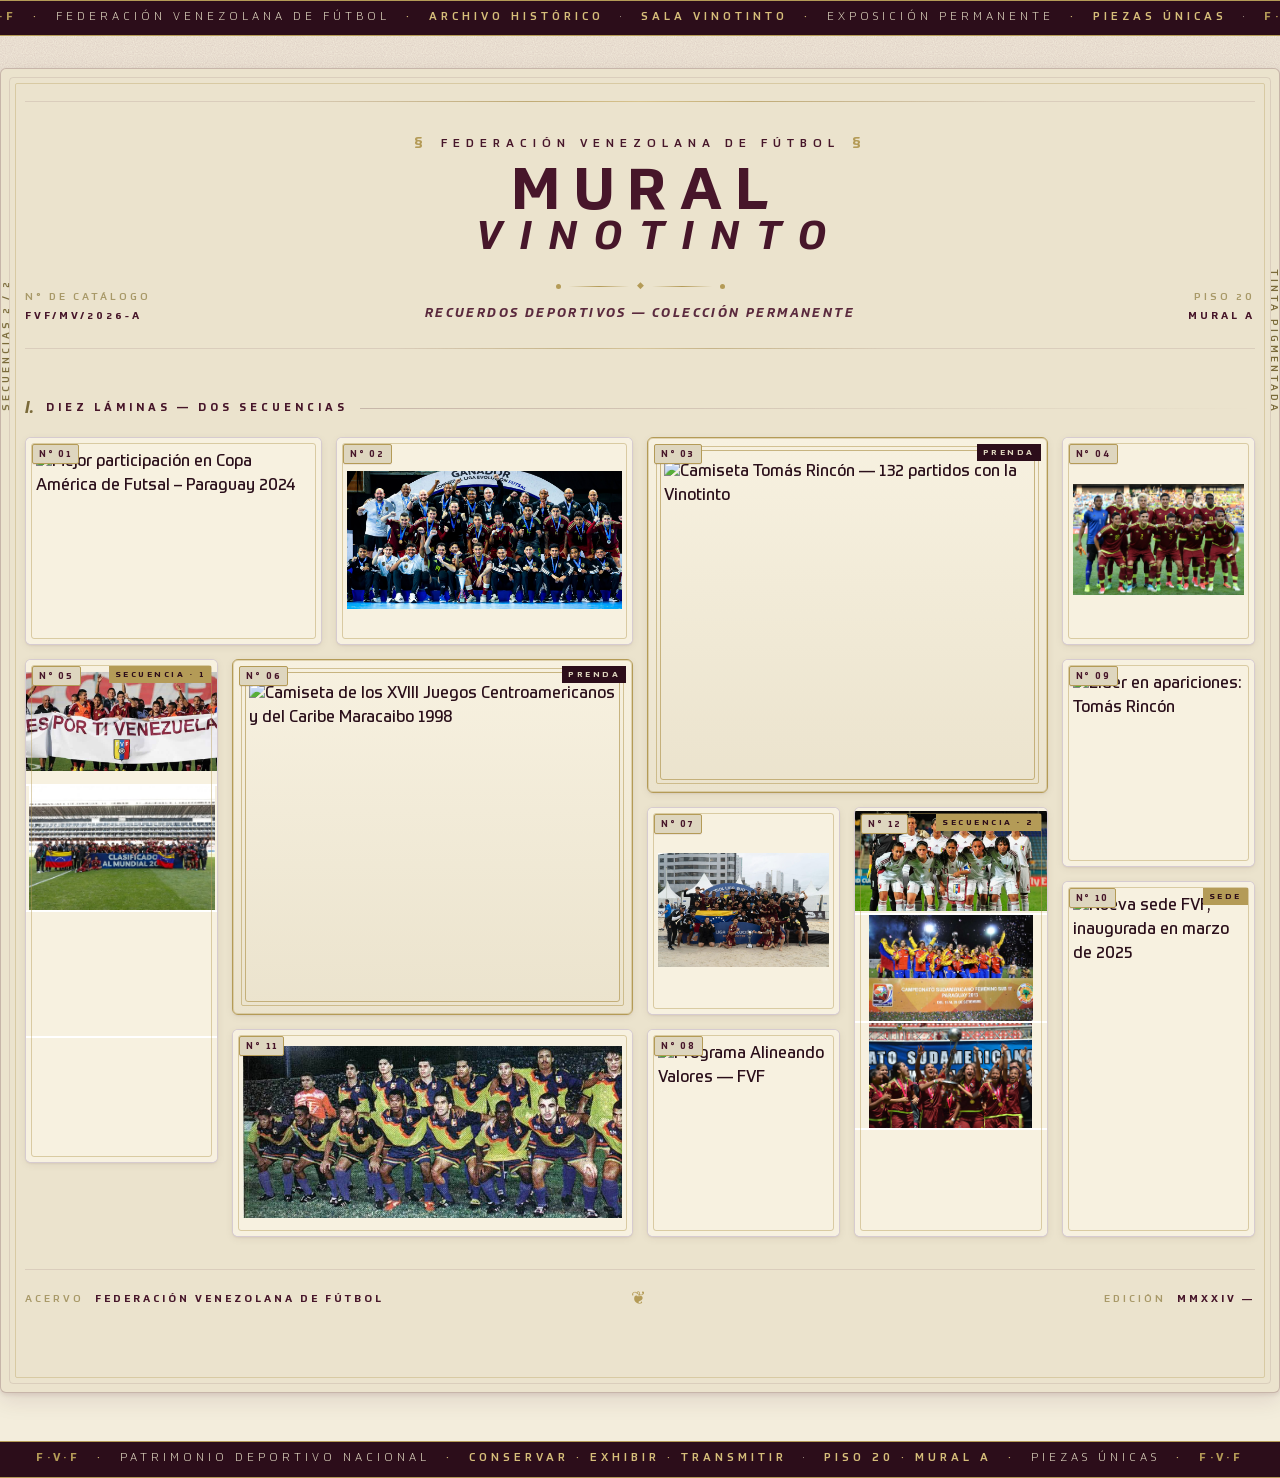
==== index.html @ d6c23a06 "Initial commit: Murales project" ====
<!DOCTYPE html>
<html lang="es">
<head>
    <meta charset="UTF-8">
    <meta name="viewport" content="width=device-width, initial-scale=1.0">
    <title>Mural Vinotinto — Archivo FVF</title>
    <link rel="stylesheet" href="styles.css">
</head>
<body>

<!-- Textura de papel/grano sobre todo el documento -->
<div class="grain" aria-hidden="true"></div>

<!-- Filete superior — sello del archivo -->
<header class="archive-strip" aria-hidden="true">
    <div class="archive-strip__inner">
        <span>F·V·F</span>
        <span>·</span>
        <span>FEDERACIÓN VENEZOLANA DE FÚTBOL</span>
        <span>·</span>
        <span>ARCHIVO HISTÓRICO</span>
        <span>·</span>
        <span>SALA VINOTINTO</span>
        <span>·</span>
        <span>EXPOSICIÓN PERMANENTE</span>
        <span>·</span>
        <span>PIEZAS ÚNICAS</span>
        <span>·</span>
        <span>F·V·F</span>
    </div>
</header>

<div class="page-wrapper">

    <!-- Bloque de título editorial — asimétrico, con anotaciones marginales -->
    <header class="page-header">
        <div class="page-header__meta page-header__meta--left">
            <span class="meta-line">N° DE CATÁLOGO</span>
            <span class="meta-value">FVF/MV/2026-A</span>
        </div>

        <div class="page-header__core">
            <p class="page-eyebrow">
                <span class="eyebrow-mark">§</span>
                <span>Federación Venezolana de Fútbol</span>
                <span class="eyebrow-mark">§</span>
            </p>
            <h1 class="page-title">
                <span class="title-line title-line--1">Mural</span>
                <span class="title-line title-line--2"><em>Vinotinto</em></span>
            </h1>
            <div class="page-header__rule" aria-hidden="true">
                <span class="rule-dot"></span>
                <span class="rule-bar"></span>
                <span class="rule-diamond">◆</span>
                <span class="rule-bar"></span>
                <span class="rule-dot"></span>
            </div>
            <p class="page-subtitle">Recuerdos deportivos &mdash; colección permanente</p>
        </div>

        <div class="page-header__meta page-header__meta--right">
            <span class="meta-line">PISO 20</span>
            <span class="meta-value">MURAL A</span>
        </div>
    </header>

    <!-- Anotaciones marginales verticales -->
    <aside class="margin-note margin-note--left" aria-hidden="true">
        <span>— Inventario —</span>
        <span>Láminas 01 / 10</span>
        <span>Secuencias 2 / 2</span>
    </aside>

    <aside class="margin-note margin-note--right" aria-hidden="true">
        <span>— Soporte —</span>
        <span>Papel baritado</span>
        <span>Tinta pigmentada</span>
    </aside>


    <main class="mural-container" id="mural">

        <!-- Lector: índice de la colección, sobre el mural -->
        <nav class="index-rail" aria-label="Índice de la colección">
            <span class="index-rail__num">i.</span>
            <span class="index-rail__label">Diez láminas &mdash; dos secuencias</span>
            <span class="index-rail__rule"></span>
        </nav>

        <div class="mural-grid">

            <figure class="panel panel-1" data-category="teams" data-plate="01" data-title="Mejor participación en Copa América de Futsal – Paraguay 2024" data-desc="Durante la celebración de la edición 2024 de la Copa América de Futsal de la CONMEBOL, la Selección Nacional de Venezuela alcanzó la mejor clasificación de toda su historia en la disciplina al adjudicarse la medalla de bronce. El equipo venezolano logró asegurar el tercer lugar del certamen continental luego de obtener una victoria frente a Paraguay, país anfitrión del campeonato, imponiéndose en el encuentro decisivo con un resultado de 4-1.">
                <span class="plate-number" aria-hidden="true">N°&nbsp;01</span>
                <img src="images/FOTO1.png" alt="Mejor participación en Copa América de Futsal – Paraguay 2024">
            </figure>

            <figure class="panel panel-2" data-category="teams" data-plate="02" data-title="Subcampeonato de Liga Evolución Fútbol Sala 2025 Zona Norte en Caracas" data-desc="Durante el desarrollo de la CONMEBOL Liga Evolución de Futsal, torneo que se celebró en la ciudad de Caracas en noviembre de 2025, la Selección Nacional de Venezuela se alzó con la medalla de plata tras finalizar en la segunda posición de la clasificación general. Esta competición oficial de la disciplina congregó a las distintas selecciones de futsal pertenecientes a los países que integran la Zona Norte del continente, estableciendo de manera formal este segundo lugar en el podio como el registro estadístico definitivo del equipo venezolano en dicha edición del certamen regional.">
                <span class="plate-number" aria-hidden="true">N°&nbsp;02</span>
                <img src="images/FOTO2.png" alt="Subcampeonato de Liga Evolución Fútbol Sala 2025 Zona Norte en Caracas">
            </figure>

            <figure class="panel panel-3 panel-jersey" data-category="jerseys" data-plate="03" data-title="Camiseta Tomás Rincón" data-desc="Tomás Rincón alcanzó la cifra de 132 partidos oficiales con la Selección Nacional absoluta.">
                <span class="plate-number" aria-hidden="true">N°&nbsp;03</span>
                <span class="plate-tag">PRENDA</span>
                <img src="images/Camiseta4.png" alt="Camiseta Tomás Rincón — 132 partidos con la Vinotinto">
            </figure>

            <figure class="panel panel-4" data-category="teams" data-plate="04" data-title="Final de Copa Mundial sub 20 - Corea del Sur 2017" data-desc="El 11 de junio de 2017 se registró el principal hito estadístico en el historial balompédico del país cuando la Selección Nacional Sub-20 de Venezuela disputó la final de la Copa Mundial de la FIFA de dicha categoría, celebrada en la República de Corea. Bajo la dirección técnica de Rafael Dudamel, el combinado juvenil obtuvo el subcampeonato mundial tras medirse en el partido definitivo ante el seleccionado de Inglaterra en el Estadio de Suwon, encuentro que finalizó con un marcador adverso de 1-0. A lo largo del torneo, el equipo venezolano lideró el Grupo B de la fase inicial al acumular nueve puntos de nueve posibles, producto de sus victorias ante Alemania (2-0), Vanuatu (7-0) y México (1-0), con un balance de diez goles a favor y ninguno en contra. En las etapas de eliminación directa, la delegación superó a Japón en octavos de final por un marcador de 1-0 en prórroga, a Estados Unidos en cuartos de final por 2-1 también en tiempo extra, y a Uruguay en la semifinal tras imponerse 4-3 en la tanda de penaltis luego de un empate 1-1 en el tiempo reglamentario. Este resultado se mantiene como la posición más alta alcanzada por una representación masculina venezolana en certámenes oficiales organizados por el ente rector del fútbol internacional.">
                <span class="plate-number" aria-hidden="true">N°&nbsp;04</span>
                <img src="images/foto3.png" alt="Final Copa Mundial sub 20 - Corea del Sur 2017">
            </figure>

            <figure class="panel panel-5 panel-stack" data-category="events" data-plate="05" data-title="Clasificaciones a Mundiales sub 17- 2013,2023,2025,2026" data-desc="El historial de la Selección Nacional masculina en la categoría documenta un proceso de consolidación internacional que abarca cuatro generaciones mundialistas. El camino inició en Emiratos Árabes Unidos 2013 (1), donde el combinado nacional hizo su debut absoluto en la competencia tras lograr el subcampeonato suramericano; en dicha cita global, el equipo finalizó su participación en la fase de grupos tras enfrentar a los combinados de Túnez, Japón y Rusia. Una década más tarde, en Indonesia 2023 (2), Venezuela firmó su mejor rendimiento estadístico en el certamen al trascender por primera vez a los octavos de final, logrando una victoria ante Nueva Zelanda y un empate frente a Alemania antes de culminar la campaña ante Argentina. Dos años después, en Catar 2025 (3) celebrada bajo el nuevo formato de competencia de la FIFA, la Selección Nacional dirigida por Oswaldo Vizcarrondo firmó una destacada fase de grupos, finalizando como líder invicta del Grupo E con 7 puntos, incluyendo una histórica victoria ante la selección de Inglaterra por 3-0. Este avance estableció el estándar de regularidad que permitió encadenar presencias consecutivas en la élite formativa, sellando en abril del 2026 una nueva clasificación al mundial de la categoría, Catar 2026 (4). Este recorrido integral rinde reconocimiento a la continuidad del proyecto de selecciones y al posicionamiento sistemático del fútbol juvenil venezolano en el escenario de la FIFA.">
                <span class="plate-number" aria-hidden="true">N°&nbsp;05</span>
                <span class="plate-tag plate-tag--alt">SECUENCIA · 1</span>
                <div class="stack-item" style="background-image:url('images/FOTO5_1_.png')"></div>
                <div class="stack-item" style="background-image:url('images/FOTO5_2_.png')"></div>
                <div class="stack-item" style="background-image:url('images/FOTO5_3_.png')"></div>
                <div class="stack-item" style="background-image:url('images/FOTO5_4_.png')"></div>
            </figure>

            <figure class="panel panel-6 panel-jersey" data-category="jerseys" data-plate="06" data-title="Camiseta de los XVIII Juegos Centroamericanos y del Caribe Maracaibo 1998" data-desc="Camiseta de los XVIII Juegos Centroamericanos y del Caribe Maracaibo 1998">
                <span class="plate-number" aria-hidden="true">N°&nbsp;06</span>
                <span class="plate-tag">PRENDA</span>
                <img src="images/Camiseta6.png" alt="Camiseta de los XVIII Juegos Centroamericanos y del Caribe Maracaibo 1998">
            </figure>

            <figure class="panel panel-7" data-category="teams" data-plate="07" data-title="Medalla de plata Fútbol Playa de la Liga Evolución 2025" data-desc="Durante la celebración de la CONMEBOL Liga Evolución de Fútbol Playa 2025, llevada a cabo en la ciudad de Santa Marta, Colombia, la Selección Nacional de Venezuela se adjudicó el subcampeonato del torneo. Este resultado ubicó al combinado venezolano en la segunda posición de la clasificación general de la justa regional, registrando formalmente un nuevo podio para el país en esta disciplina dentro de las competiciones oficiales organizadas por el ente rector del fútbol sudamericano.">
                <span class="plate-number" aria-hidden="true">N°&nbsp;07</span>
                <img src="images/FOTO7.png" alt="Medalla de plata Fútbol Playa de la Liga Evolución 2025">
            </figure>

            <figure class="panel panel-8" data-category="teams" data-plate="08" data-title="Programa “Alineando Valores”" data-desc="Iniciativa estratégica de transformación social impulsada bajo la gestión del presidente de la FVF, Jorge Giménez, que utiliza el deporte como una herramienta fundamental de educación e integración. Su visión y ejecución han sido determinantes para la formación integral de ciudadanos, promoviendo principios de respeto, inclusión, solidaridad y juego limpio en atletas y representantes. Este programa consolida un legado tangible de compromiso social, fortaleciendo el rol de la institución como agente de cambio positivo en la sociedad venezolana.">
                <span class="plate-number" aria-hidden="true">N°&nbsp;08</span>
                <img src="images/FOTO8.png" alt="Programa Alineando Valores — FVF">
            </figure>

            <figure class="panel panel-9" data-category="events" data-plate="09" data-title="Líder en apariciones: Tomás Rincón" data-desc="El 24 de marzo de 2024, el mediocampista Tomás Rincón alcanzó la cifra de 132 partidos oficiales con la Selección Nacional absoluta, estableciendo un nuevo récord de presencias en la historia de la Vinotinto. Al superar el registro previo de 131 encuentros perteneciente a Juan Arango, este hito estadístico representa la trayectoria de mayor constancia en el fútbol nacional. Su permanencia en las convocatorias durante más de una década consolida un registro de vigencia y profesionalismo que sirve como referencia para la estructura deportiva de la Federación.">
                <span class="plate-number" aria-hidden="true">N°&nbsp;09</span>
                <img src="images/FOTO4.png" alt="Líder en apariciones: Tomás Rincón">
            </figure>

            <figure class="panel panel-10" data-category="stadiums" data-plate="10" data-title="Foto de la Nueva Sede" data-desc="La Federación Venezolana de Fútbol (FVF) inauguró oficialmente su nueva sede administrativa el 11 de marzo de 2025. Esta moderna instalación reemplaza a la antigua sede ubicada en Sabana Grande. Con una extensión de 4.302 m2 distribuidos en cuatro pisos en su primera fase. La sede albergará más de 270 puestos de trabajo en un espacio diseñado bajo un concepto abierto. Entre sus principales innovaciones se incluyen un centro de monitoreo del fútbol, una sala de seguridad de la información y un archivo moderno para la conservación de documentos clave. La inauguración de esta sede representa un paso significativo para la FVF y el fútbol venezolano. No solo es una mejora en infraestructura, sino un compromiso con el crecimiento y la profesionalización del deporte en el país.">
                <span class="plate-number" aria-hidden="true">N°&nbsp;10</span>
                <span class="plate-tag plate-tag--alt">SEDE</span>
                <img src="images/FOTO10.png" alt="Nueva sede FVF, inaugurada en marzo de 2025">
            </figure>

            <figure class="panel panel-11" data-category="teams" data-plate="11" data-title="Campeones de los XVIII Juegos Centroamericanos y del Caribe Maracaibo 1998" data-desc="En el marco de los XVIII Juegos Centroamericanos y del Caribe, celebrados en la ciudad de Maracaibo en 1998, la Selección Nacional de Venezuela obtuvo la medalla de oro en la disciplina de fútbol masculino. Bajo la dirección técnica del entrenador Lino Alonso, el combinado venezolano consolidó este logro tras superar a la selección de México con un marcador de 3-1 en el partido definitivo disputado el 21 de agosto. Esta victoria representó la segunda presea dorada en la historia del país dentro de esta justa deportiva regional, sumándose al primer lugar obtenido en la edición de La Habana 1982.">
                <span class="plate-number" aria-hidden="true">N°&nbsp;11</span>
                <img src="images/FOTO6.png" alt="Campeones de los XVIII Juegos Centroamericanos y del Caribe Maracaibo 1998">
            </figure>

            <figure class="panel panel-extra panel-extra-1" data-category="events" data-plate="12" data-title="Anotación" data-desc="Placa complementaria.">
                <span class="plate-number" aria-hidden="true">N°&nbsp;12</span>
                <img src="images/FOTO4.png" alt="Foto extra">
            </figure>

            <figure class="panel panel-extra panel-stack panel-extra-stack" data-category="events" data-plate="12" data-title="Clasificaciones a Mundiales Femeninos Sub-17 2010 · 2013 · 2016 · 2026" data-desc="La Selección Nacional Femenina Sub-17 de Venezuela ha concretado su clasificación a la Copa Mundial de la FIFA de la categoría en cuatro ediciones, estableciendo un registro histórico de participaciones para el país dentro de esta disciplina. El debut oficial en la competición se produjo durante la edición de Trinidad y Tobago 2010. En dicho torneo, la escuadra venezolana integró el Grupo C junto a los seleccionados de España, Japón y Nueva Zelanda, obteniendo una victoria por 2-1 frente al combinado neozelandés y culminando su primera actuación mundialista en la fase de grupos con tres puntos acumulados. Posteriormente, el combinado nacional alcanzó las posiciones más altas de su historial al obtener el cuarto lugar de la clasificación general, de forma consecutiva, en las justas de Costa Rica 2014 y Jordania 2016. En la edición costarricense, el equipo superó la primera ronda como líder invicto de su grupo tras enfrentarse a Italia, Gales y la selección anfitriona, avanzando hasta las semifinales del torneo. Por su parte, en el certamen celebrado en territorio jordano, la delegación superó la fase inicial tras medirse ante Alemania, Canadá y Camerún, avanzando nuevamente en las rondas de eliminación directa hasta disputar el partido por el tercer puesto. Ambas actuaciones representan, hasta la fecha, la ubicación estadística más alta lograda por una selección venezolana en los torneos femeninos organizados por la FIFA. Tras una década de ausencia en la fase final de este certamen continental, la delegación oficializó su cuarta clasificación para la Copa del Mundo de Marruecos 2026 tras su desempeño en el Campeonato Sudamericano de la categoría. Este resultado confirma el retorno formal del equipo venezolano al máximo torneo internacional de su división, sumando una nueva inscripción oficial en los registros estadísticos de la institución.">
                <span class="plate-number" aria-hidden="true">N°&nbsp;12</span>
                <span class="plate-tag plate-tag--alt">SECUENCIA · 2</span>
                <div class="stack-item" style="background-image:url('images/FOTO9_1_.png')"></div>
                <div class="stack-item" style="background-image:url('images/FOTO9_2_.png')"></div>
                <div class="stack-item" style="background-image:url('images/FOTO9_3_.png')"></div>
                <div class="stack-item" style="background-image:url('images/FOTO9_4_.png')"></div>
            </figure>

        </div>

        <!-- Pie editorial: créditos / coda -->
        <footer class="archive-footer">
            <div class="archive-footer__col archive-footer__col--left">
                <span class="footer-key">Acervo</span>
                <span class="footer-val">Federación Venezolana de Fútbol</span>
            </div>
            <div class="archive-footer__col archive-footer__col--center">
                <span class="footer-ornament">❦</span>
            </div>
            <div class="archive-footer__col archive-footer__col--right">
                <span class="footer-key">Edición</span>
                <span class="footer-val">MMXXIV &mdash;</span>
            </div>
        </footer>

    </main>

</div>

<!-- Filete inferior — sello del archivo -->
<footer class="archive-strip archive-strip--bottom" aria-hidden="true">
    <div class="archive-strip__inner">
        <span>F·V·F</span>
        <span>·</span>
        <span>PATRIMONIO DEPORTIVO NACIONAL</span>
        <span>·</span>
        <span>CONSERVAR · EXHIBIR · TRANSMITIR</span>
        <span>·</span>
        <span>PISO 20 · MURAL A</span>
        <span>·</span>
        <span>PIEZAS ÚNICAS</span>
        <span>·</span>
        <span>F·V·F</span>
    </div>
</footer>

<div class="lightbox" id="lightbox" role="dialog" aria-modal="true" aria-hidden="true">
    <button class="lightbox-close" id="lightboxClose" aria-label="Cerrar vista ampliada">&times;</button>
    <figure class="lightbox-content">
        <div class="lightbox-frame">
            <span class="lightbox-plate" id="lightboxPlate"></span>
            <img id="lightboxImg" src="" alt="">
        </div>
        <figcaption>
            <p class="lightbox-eyebrow" id="lightboxEyebrow">Placa del archivo</p>
            <h2 id="lightboxTitle"></h2>
            <p id="lightboxDesc"></p>
        </figcaption>
    </figure>
</div>

<script src="script.js"></script>
</body>
</html>
---- styles.css ----
/* ============================================
   FUENTES — Prometo (local, sin cambios)
   ============================================ */
@font-face {
    font-family: 'Prometo';
    src: url('prometo_font/Prometo-Light.ttf') format('truetype');
    font-weight: 300;
    font-style: normal;
    font-display: swap;
}
@font-face {
    font-family: 'Prometo';
    src: url('prometo_font/Prometo.ttf') format('truetype');
    font-weight: 400;
    font-style: normal;
    font-display: swap;
}
@font-face {
    font-family: 'Prometo';
    src: url('prometo_font/Prometo-Medium.ttf') format('truetype');
    font-weight: 500;
    font-style: normal;
    font-display: swap;
}
@font-face {
    font-family: 'Prometo';
    src: url('prometo_font/Prometo-Bold.ttf') format('truetype');
    font-weight: 700;
    font-style: normal;
    font-display: swap;
}
@font-face {
    font-family: 'Prometo';
    src: url('prometo_font/Prometo-BoldItalic.ttf') format('truetype');
    font-weight: 700;
    font-style: italic;
    font-display: swap;
}
@font-face {
    font-family: 'Prometo';
    src: url('prometo_font/Prometo-Black.ttf') format('truetype');
    font-weight: 900;
    font-style: normal;
    font-display: swap;
}

/* ============================================
   MURAL VINOTINTO — Paleta FVF (sin cambios)
     --vino      #47162a  (vinotinto oficial)
     --oro       #b49b57  (oro / divisa)
     --pergamino #ded6bf  (crema de la sala)
     --blanco    #ffffff  (mármol, marcos)
     --noche     #1C1C1C  (estadio de noche)
   ============================================ */

:root {
    /* --- Primitivos --- */
    --vino:        #47162a;
    --vino-oscuro: #2c0d1a;
    --vino-suave:  #6a1f3a;
    --oro:         #b49b57;
    --oro-claro:   #d6be7a;
    --oro-sombra:  #7a6a3a;
    --pergamino:   #ded6bf;
    --pergamino-2: #c9c0a5;
    --blanco:      #ffffff;
    --noche:       #1C1C1C;
    --noche-2:     #2a2426;

    /* --- Texto (jerarquía de 4, sobre fondo claro) --- */
    --ink-1: #2a0f1a;   /* primario — vino muy oscuro */
    --ink-2: #5b2a3e;   /* secundario — vino medio */
    --ink-3: #7a6a3a;   /* terciario — oro apagado */
    --ink-4: #a89968;   /* muted / placeholders */

    /* --- Bordes (progresión) --- */
    --line-1: rgba(71, 22, 42, 0.10);    /* separación estándar */
    --line-2: rgba(71, 22, 42, 0.22);    /* separación fuerte */
    --line-3: rgba(71, 22, 42, 0.40);    /* énfasis */
    --line-oro: #b49b57;                  /* máximo énfasis / foco */
    --line-vino: rgba(71, 22, 42, 0.6);

    /* --- Elevación (sala diurna, vitrina de museo) --- */
    --bg-0: #f3eddc;          /* muro de fondo — pergamino cálido */
    --bg-1: #ebe3cd;          /* contenedor principal */
    --bg-2: #ffffff;          /* tarjetas / paneles */
    --bg-3: #ded6bf;          /* dropdowns, lightbox */
    --bg-control: #f7f1e0;    /* inputs (inset) */

    /* --- Sombras (capas muy sutiles, sobre claro) --- */
    --shadow-1: 0 1px 2px rgba(71, 22, 42, 0.08), 0 2px 8px rgba(71, 22, 42, 0.06);
    --shadow-2: 0 2px 4px rgba(71, 22, 42, 0.10), 0 8px 22px rgba(71, 22, 42, 0.10);
    --shadow-3: 0 4px 8px rgba(71, 22, 42, 0.12), 0 18px 40px rgba(71, 22, 42, 0.15);

    /* --- Radios --- */
    --r-sm: 4px;
    --r-md: 6px;
    --r-lg: 10px;

    /* --- Espaciado (base 4px) --- */
    --s-1: 4px;
    --s-2: 8px;
    --s-3: 12px;
    --s-4: 16px;
    --s-5: 24px;
    --s-6: 32px;
    --s-7: 48px;
    --s-8: 64px;

    /* --- Tipografía (Prometo se mantiene) --- */
    --font-display: 'Prometo', 'Helvetica Neue', Arial, sans-serif;
    --font-body:    'Prometo', 'Helvetica Neue', Arial, sans-serif;
    --font-mono:    'Prometo', 'Courier New', monospace;
}

/* ============================================
   RESET Y BASE
   ============================================ */
*,
*::before,
*::after {
    box-sizing: border-box;
    margin: 0;
    padding: 0;
}

html { scroll-behavior: smooth; }

body {
    font-family: var(--font-body);
    background: var(--bg-0);
    color: var(--ink-1);
    line-height: 1.5;
    min-height: 100vh;
    -webkit-font-smoothing: antialiased;
    text-rendering: optimizeLegibility;
    overflow-x: hidden;
}

img { display: block; max-width: 100%; height: auto; }

button {
    font: inherit;
    cursor: pointer;
    border: none;
    background: none;
    color: inherit;
}

/* ============================================
   TEXTURA DE PAPEL / GRANO
   Capa fija sobre todo el documento.
   ============================================ */
.grain {
    position: fixed;
    inset: 0;
    pointer-events: none;
    z-index: 1;
    opacity: 0.35;
    mix-blend-mode: multiply;
    background-image: url("data:image/svg+xml;utf8,<svg viewBox='0 0 200 200' xmlns='http://www.w3.org/2000/svg'><filter id='n'><feTurbulence type='fractalNoise' baseFrequency='0.9' numOctaves='2' stitchTiles='stitch'/><feColorMatrix values='0 0 0 0 0.28  0 0 0 0 0.09  0 0 0 0 0.16  0 0 0 0.55 0'/></filter><rect width='100%25' height='100%25' filter='url(%23n)'/></svg>");
    background-size: 200px 200px;
}

/* ============================================
   FILO / SELLO DE ARCHIVO
   Banda tipográfica arriba y abajo.
   ============================================ */
.archive-strip {
    background: var(--vino-oscuro);
    color: var(--oro-claro);
    border-top: 1px solid var(--oro);
    border-bottom: 1px solid var(--oro);
    overflow: hidden;
    position: relative;
    z-index: 5;
}

.archive-strip--bottom {
    background: var(--vino-oscuro);
    margin-top: var(--s-6);
}

.archive-strip__inner {
    display: flex;
    gap: var(--s-4);
    align-items: center;
    justify-content: center;
    white-space: nowrap;
    padding: 9px 0;
    font-size: 0.68rem;
    letter-spacing: 4px;
    text-transform: uppercase;
    font-weight: 500;
    color: var(--oro-claro);
    animation: strip-marquee 38s linear infinite;
}

.archive-strip__inner span:nth-child(odd) { color: var(--oro-claro); }
.archive-strip__inner span:nth-child(3n)   { color: var(--pergamino); font-weight: 300; }
.archive-strip__inner span:first-child,
.archive-strip__inner span:last-child  { color: var(--oro); font-weight: 700; }

@keyframes strip-marquee {
    from { transform: translateX(0); }
    to   { transform: translateX(-50%); }
}

/* ============================================
   MARCO DE LA SALA (contenedor)
   El mural flota sobre un muro de noche con
   doble moldura dorada — placa de vitrina.
   ============================================ */
.page-wrapper {
    max-width: 1280px;
    margin: var(--s-6) auto var(--s-7);
    padding: var(--s-6) var(--s-5) var(--s-7);
    background: var(--bg-1);
    border: 1px solid var(--line-2);
    border-radius: var(--r-md);
    box-shadow: var(--shadow-2);
    position: relative;
    z-index: 2;
}

/* Filete dorado interior — como un passe-partout */
.page-wrapper::before {
    content: "";
    position: absolute;
    inset: 8px;
    border: 1px solid var(--line-1);
    border-radius: 4px;
    pointer-events: none;
}

/* Filete interior adicional — placa de museo */
.page-wrapper::after {
    content: "";
    position: absolute;
    inset: 14px;
    border: 1px solid var(--line-oro);
    border-radius: 2px;
    pointer-events: none;
    opacity: 0.35;
}

/* ============================================
   CARTEL DE LA SALA (encabezado)
   Inscripción de museo: tipo display, tracking
   ancho, filete oro arriba y abajo.
   Bloque asimétrico de tres columnas:
   [meta izq] — [título] — [meta der]
   ============================================ */
.page-header {
    display: grid;
    grid-template-columns: 1fr auto 1fr;
    align-items: end;
    gap: var(--s-5);
    margin-bottom: var(--s-6);
    padding: var(--s-6) 0 var(--s-5);
    position: relative;
    border-top: 1px solid var(--line-1);
    border-bottom: 1px solid var(--line-1);
}

.page-header::before,
.page-header::after {
    content: "";
    position: absolute;
    left: 50%;
    transform: translateX(-50%);
    height: 1px;
    background: linear-gradient(90deg,
        transparent 0%,
        var(--oro) 35%,
        var(--oro-claro) 50%,
        var(--oro) 65%,
        transparent 100%);
}
.page-header::before { top: -1px;   width: 60%;  opacity: 0.7; }
.page-header::after  { bottom: -1px; width: 40%;  opacity: 0.5; }

.page-header__meta {
    display: flex;
    flex-direction: column;
    gap: 4px;
    font-size: 0.62rem;
    letter-spacing: 3px;
    text-transform: uppercase;
    color: var(--ink-3);
    font-weight: 500;
}
.page-header__meta--left  { text-align: left;  align-items: flex-start; }
.page-header__meta--right { text-align: right; align-items: flex-end; }

.page-header__meta .meta-line { color: var(--ink-4); }
.page-header__meta .meta-value { color: var(--vino); font-weight: 700; }

.page-header__core {
    text-align: center;
    display: flex;
    flex-direction: column;
    align-items: center;
    gap: var(--s-2);
}

.page-eyebrow {
    font-family: var(--font-body);
    font-size: 0.7rem;
    font-weight: 500;
    letter-spacing: 6px;
    text-transform: uppercase;
    color: var(--vino);
    display: inline-flex;
    align-items: center;
    gap: var(--s-3);
}

.eyebrow-mark {
    color: var(--oro);
    font-size: 0.85rem;
    font-weight: 700;
    transform: translateY(-1px);
}

.page-title {
    font-family: var(--font-display);
    line-height: 0.95;
    color: var(--vino);
    text-transform: uppercase;
    display: flex;
    flex-direction: column;
    align-items: center;
    gap: 0;
    margin: 4px 0 6px;
}

.title-line--1 {
    font-size: clamp(2.4rem, 5.2vw, 3.6rem);
    font-weight: 700;
    letter-spacing: 14px;
    padding-left: 14px; /* compensa letter-spacing visual */
}

.title-line--2 {
    font-size: clamp(1.6rem, 3.4vw, 2.4rem);
    font-weight: 300;
    letter-spacing: 22px;
    padding-left: 22px;
    color: var(--vino-oscuro);
}

.title-line--2 em {
    font-style: italic;
    font-weight: 300;
    letter-spacing: 18px;
    padding-left: 18px;
    color: var(--vino);
}

.page-header__rule {
    display: flex;
    align-items: center;
    gap: var(--s-2);
    margin: var(--s-2) 0 var(--s-1);
}
.rule-dot { width: 5px; height: 5px; border-radius: 50%; background: var(--oro); }
.rule-bar { width: 60px; height: 1px; background: linear-gradient(90deg, transparent, var(--oro), transparent); }
.rule-diamond { color: var(--oro); font-size: 0.55rem; transform: translateY(-1px); }

.page-subtitle {
    font-size: 0.78rem;
    color: var(--ink-2);
    font-weight: 400;
    letter-spacing: 2.4px;
    text-transform: uppercase;
    font-style: italic;
}

/* ============================================
   ANOTACIONES MARGINALES VERTICALES
   Tipografía rotada, como notas de curador.
   ============================================ */
.margin-note {
    position: absolute;
    top: 200px;
    font-size: 0.6rem;
    letter-spacing: 3px;
    text-transform: uppercase;
    color: var(--ink-3);
    font-weight: 500;
    display: flex;
    flex-direction: column;
    gap: 6px;
    pointer-events: none;
    z-index: 3;
}
.margin-note--left  { left: -42px;  writing-mode: vertical-rl; transform: rotate(180deg); }
.margin-note--right { right: -42px; writing-mode: vertical-rl; }

.margin-note span:first-child {
    color: var(--vino);
    font-weight: 700;
    letter-spacing: 4px;
}

/* ============================================
   RAIL DE ÍNDICE — sobre el mural
   ============================================ */
.index-rail {
    display: flex;
    align-items: center;
    gap: var(--s-3);
    margin: 0 0 var(--s-4);
    font-size: 0.66rem;
    letter-spacing: 4px;
    text-transform: uppercase;
    color: var(--ink-3);
    font-weight: 500;
}
.index-rail__num {
    font-family: var(--font-display);
    font-style: italic;
    font-size: 1rem;
    color: var(--oro-sombra);
    font-weight: 700;
    letter-spacing: 0;
}
.index-rail__label { color: var(--vino); font-weight: 700; }
.index-rail__rule {
    flex: 1;
    height: 1px;
    background: linear-gradient(90deg, var(--line-2) 0%, transparent 100%);
}

/* ============================================
   CONTENEDOR DEL MURAL
   ============================================ */
.mural-container {
    position: relative;
    padding: var(--s-4) 0 var(--s-6);
}

.mural-grid {
    display: grid;
    grid-template-columns: repeat(12, 1fr);
    grid-auto-rows: 60px;
    gap: 14px;
    position: relative;
}

/* ============================================
   PANELES (placas de la vitrina)
   Cada panel es un marco con filete dorado
   interior, fondo de terciopelo vino y sombra
   de cuadro colgado. Ahora con:
   - etiqueta de placa N°xx
   - etiqueta de categoría (PRENDA / SECUENCIA / SEDE)
   - marco doble en jerseys
   ============================================ */
.panel {
    position: relative;
    margin: 0;
    overflow: hidden;
    border-radius: var(--r-md);
    background: var(--bg-2);
    border: 1px solid var(--line-2);
    box-shadow: var(--shadow-1);
    cursor: pointer;
    transition:
        transform 0.45s cubic-bezier(.2,.7,.3,1),
        box-shadow 0.45s ease,
        border-color 0.35s ease,
        z-index 0s 0.25s;
    z-index: 1;
}

.panel::after {
    /* filete dorado interior fino, en todo panel */
    content: "";
    position: absolute;
    inset: 5px;
    border: 1px solid var(--line-oro);
    border-radius: 3px;
    pointer-events: none;
    opacity: 0.45;
    transition: opacity 0.4s ease;
    z-index: 3;
}

.panel img {
    width: 100%;
    height: 100%;
    object-fit: contain;
    display: block;
    transition: transform 0.6s cubic-bezier(.2,.7,.3,1), filter 0.4s ease;
    background: #f7f1e0;
    padding: 12px 10px 14px;
}

.panel:hover,
.panel.is-highlight {
    transform: translateY(-4px);
    border-color: var(--line-oro);
    box-shadow:
        var(--shadow-2),
        0 0 0 1px var(--oro);
    z-index: 20;
    transition:
        transform 0.45s cubic-bezier(.2,.7,.3,1),
        box-shadow 0.45s ease,
        border-color 0.35s ease,
        z-index 0s;
}
.panel:hover::after,
.panel.is-highlight::after { opacity: 1; }

.panel:hover img,
.panel.is-highlight img {
    transform: scale(1.04);
}

.panel.is-dimmed {
    opacity: 0.30;
    filter: grayscale(60%);
}

/* Etiqueta de placa: N° 01 en la esquina superior izq */
.plate-number {
    position: absolute;
    top: 6px;
    left: 6px;
    z-index: 4;
    font-family: var(--font-display);
    font-size: 0.55rem;
    letter-spacing: 1.8px;
    color: var(--vino);
    background: var(--pergamino);
    padding: 3px 6px 2px;
    border: 1px solid var(--line-oro);
    border-radius: 2px;
    text-transform: uppercase;
    font-weight: 700;
    box-shadow: 0 1px 0 rgba(71, 22, 42, 0.08);
    transition: background 0.35s ease, color 0.35s ease;
}

.panel:hover .plate-number,
.panel.is-highlight .plate-number {
    background: var(--vino);
    color: var(--oro-claro);
    border-color: var(--oro);
}

/* Etiqueta de categoría: PRENDA, SECUENCIA, SEDE */
.plate-tag {
    position: absolute;
    top: 6px;
    right: 6px;
    z-index: 4;
    font-family: var(--font-display);
    font-size: 0.5rem;
    letter-spacing: 2.5px;
    color: var(--pergamino);
    background: var(--vino-oscuro);
    padding: 3px 6px 2px;
    text-transform: uppercase;
    font-weight: 700;
    transition: background 0.35s ease, color 0.35s ease;
}
.plate-tag--alt {
    background: var(--oro);
    color: var(--vino-oscuro);
}

.panel:hover .plate-tag,
.panel.is-highlight .plate-tag {
    background: var(--oro);
    color: var(--vino-oscuro);
}
.panel:hover .plate-tag--alt,
.panel.is-highlight .plate-tag--alt {
    background: var(--vino-oscuro);
    color: var(--oro);
}

/* Panel con stack vertical de imágenes (FOTO5) */
.panel-stack {
    padding: 0;
    background: var(--bg-2);
    display: flex;
    flex-direction: column;
    gap: 2px;
}

.panel-stack .plate-number,
.panel-stack .plate-tag { z-index: 5; }

.stack-item {
    flex: 1;
    width: 100%;
    min-height: 0;
    background-position: center;
    background-size: contain;
    background-repeat: no-repeat;
    background-color: #f7f1e0;
}

/* Panel tipo jersey: marco de madera dorada interior */
.panel-jersey {
    background:
        linear-gradient(180deg, #f7f1e0 0%, #ebe3cd 100%);
    border: 1px solid var(--line-oro);
    box-shadow:
        inset 0 0 0 1px rgba(180, 155, 87, 0.35),
        var(--shadow-1);
}
.panel-jersey::before {
    content: "";
    position: absolute;
    inset: 8px;
    border: 1px solid rgba(180, 155, 87, 0.55);
    border-radius: 2px;
    pointer-events: none;
    z-index: 3;
}
.panel-jersey::after {
    inset: 12px;
    border-color: var(--line-oro);
    opacity: 0.7;
}
.panel-jersey img {
    background: transparent;
    padding: 22px 16px 24px;
}

/* ============================================
   POSICIONAMIENTO DE LOS PANELES (MOSAICO)
   Mismas posiciones que el diseño original.
   ============================================ */
.panel-1   { grid-column: 1 / span 3;  grid-row: 1 / span 3; }
.panel-2   { grid-column: 4 / span 3;  grid-row: 1 / span 3; }
.panel-3   { grid-column: 7 / span 4;  grid-row: 1 / span 5; }
.panel-4   { grid-column: 11 / span 2; grid-row: 1 / span 3; }
.panel-5   { grid-column: 1 / span 2;  grid-row: 4 / span 7; }
.panel-6   { grid-column: 3 / span 4;  grid-row: 4 / span 5; }
.panel-7   { grid-column: 7 / span 2;  grid-row: 6 / span 3; }
.panel-8   { grid-column: 7 / span 2;  grid-row: 9 / span 3; }
.panel-9   { grid-column: 11 / span 2; grid-row: 4 / span 3; }
.panel-10  { grid-column: 11 / span 2; grid-row: 7 / span 5; }
.panel-11  { grid-column: 3 / span 4;  grid-row: 9 / span 3; }

.panel-extra-1 { grid-column: 9 / span 2; grid-row: 6 / span 1; display: none; }
.panel-extra-stack {
    /* Placas 13-16: una sola columna-stack que ocupa las
       mismas 5 filas (6 a 11) que ocupaban las 4 placas
       individuales. Mismo diseño que la placa N° 05. */
    grid-column: 9 / span 2;
    grid-row: 6 / span 6;
}

/* ============================================
   PIE EDITORIAL DEL ARCHIVO
   ============================================ */
.archive-footer {
    display: grid;
    grid-template-columns: 1fr auto 1fr;
    align-items: center;
    gap: var(--s-4);
    margin-top: var(--s-6);
    padding: var(--s-4) 0 0;
    border-top: 1px solid var(--line-1);
    font-size: 0.62rem;
    letter-spacing: 3px;
    text-transform: uppercase;
    color: var(--ink-3);
    font-weight: 500;
}
.archive-footer__col--left  { text-align: left;  }
.archive-footer__col--right { text-align: right; }
.archive-footer__col--center { text-align: center; }

.footer-key { color: var(--ink-4); margin-right: 6px; }
.footer-val { color: var(--vino); font-weight: 700; }
.footer-ornament { color: var(--oro); font-size: 1.1rem; }

/* ============================================
   LIGHTBOX — vitrina ampliada (sobre claro)
   ============================================ */
.lightbox {
    position: fixed;
    inset: 0;
    background: rgba(28, 28, 28, 0.85);
    display: flex;
    align-items: center;
    justify-content: center;
    padding: var(--s-5);
    opacity: 0;
    visibility: hidden;
    transition: opacity 0.3s ease, visibility 0.3s ease;
    z-index: 1000;
    backdrop-filter: blur(10px);
    -webkit-backdrop-filter: blur(10px);
}

.lightbox.is-open {
    opacity: 1;
    visibility: visible;
}

.lightbox-content {
    max-width: 96vw;
    max-height: 92vh;
    display: flex;
    flex-direction: row;
    align-items: stretch;
    justify-content: center;
    gap: var(--s-5);
    transform: scale(0.94);
    transition: transform 0.4s cubic-bezier(.2,.7,.3,1);
}

.lightbox.is-open .lightbox-content {
    transform: scale(1);
}

.lightbox-frame {
    position: relative;
    padding: 10px;
    background: var(--pergamino);
    border: 1px solid var(--line-oro);
    box-shadow: var(--shadow-3);
    flex: 0 1 auto;
    display: flex;
    align-items: center;
    justify-content: center;
    max-height: 88vh;
}
.lightbox-frame::before {
    content: "";
    position: absolute;
    inset: 4px;
    border: 1px solid var(--line-oro);
    pointer-events: none;
    opacity: 0.6;
}
.lightbox-plate {
    position: absolute;
    top: -14px;
    left: 50%;
    transform: translateX(-50%);
    background: var(--vino-oscuro);
    color: var(--oro-claro);
    font-family: var(--font-display);
    font-size: 0.65rem;
    letter-spacing: 3px;
    text-transform: uppercase;
    padding: 4px 14px;
    z-index: 2;
    font-weight: 700;
}

.lightbox-content img {
    max-width: 52vw;
    max-height: 84vh;
    object-fit: contain;
    display: block;
    background: #f7f1e0;
}

.lightbox-content figcaption {
    text-align: left;
    width: 420px;
    max-width: 42vw;
    padding: var(--s-3) var(--s-3) var(--s-3) 0;
    color: var(--pergamino);
    flex: 0 0 420px;
    max-height: 86vh;
    overflow-y: auto;
    scrollbar-width: thin;
    scrollbar-color: var(--oro) transparent;
}
.lightbox-content figcaption::-webkit-scrollbar { width: 6px; }
.lightbox-content figcaption::-webkit-scrollbar-track { background: transparent; }
.lightbox-content figcaption::-webkit-scrollbar-thumb {
    background: var(--line-oro);
    border-radius: 3px;
}

.lightbox-eyebrow {
    font-size: 0.62rem;
    letter-spacing: 4px;
    text-transform: uppercase;
    color: var(--oro);
    font-weight: 700;
    margin-bottom: 8px;
}

.lightbox-content figcaption h2 {
    font-family: var(--font-display);
    font-size: 1.35rem;
    font-weight: 700;
    letter-spacing: 2px;
    line-height: 1.2;
    color: var(--oro-claro);
    text-transform: uppercase;
    margin-bottom: 12px;
}

.lightbox-content figcaption p {
    font-size: 0.88rem;
    color: var(--pergamino);
    line-height: 1.65;
    font-weight: 300;
    text-align: justify;
    hyphens: auto;
}

.lightbox-close {
    position: absolute;
    top: 18px;
    right: 28px;
    font-size: 1.6rem;
    color: var(--oro-claro);
    width: 44px;
    height: 44px;
    display: flex;
    align-items: center;
    justify-content: center;
    border-radius: 50%;
    background: rgba(28, 13, 26, 0.6);
    border: 1px solid var(--oro);
    transition: background 0.25s ease, transform 0.4s ease, border-color 0.25s ease;
    line-height: 1;
}

.lightbox-close:hover {
    background: var(--vino);
    border-color: var(--oro-claro);
    transform: rotate(90deg);
    color: var(--oro-claro);
}

/* ============================================
   ANIMACIONES — entrada cinematográfica
   ============================================ */
@keyframes fadeUp {
    from { opacity: 0; transform: translateY(18px); }
    to   { opacity: 1; transform: translateY(0); }
}

@keyframes header-rise {
    from { opacity: 0; transform: translateY(8px); letter-spacing: 4px; }
    to   { opacity: 1; transform: translateY(0);  letter-spacing: 14px; }
}

.page-header { animation: fadeUp 0.7s ease both; }
.page-header__meta--left  { animation: fadeUp 0.6s ease 0.1s both; }
.page-header__meta--right { animation: fadeUp 0.6s ease 0.1s both; }
.title-line--1 { animation: header-rise 0.9s cubic-bezier(.2,.7,.3,1) 0.15s both; }
.title-line--2 { animation: fadeUp 0.7s ease 0.35s both; }
.page-header__rule { animation: fadeUp 0.6s ease 0.5s both; }
.page-subtitle { animation: fadeUp 0.6s ease 0.6s both; }

.index-rail { animation: fadeUp 0.6s ease 0.7s both; }
.archive-footer { animation: fadeUp 0.6s ease 1.1s both; }

.panel {
    animation: fadeUp 0.7s ease both;
}
.panel-1  { animation-delay: 0.20s; }
.panel-2  { animation-delay: 0.25s; }
.panel-3  { animation-delay: 0.30s; }
.panel-4  { animation-delay: 0.35s; }
.panel-5  { animation-delay: 0.40s; }
.panel-6  { animation-delay: 0.45s; }
.panel-7  { animation-delay: 0.50s; }
.panel-8  { animation-delay: 0.55s; }
.panel-9  { animation-delay: 0.60s; }
.panel-10 { animation-delay: 0.65s; }

.panel-extra-1 { animation-delay: 0.70s; }
.panel-extra-stack { animation-delay: 0.75s; }

/* ============================================
   FOCUS — accesibilidad
   ============================================ */
:focus-visible {
    outline: 2px solid var(--vino);
    outline-offset: 3px;
    border-radius: 4px;
}

.panel:focus-visible {
    outline: 2px solid var(--vino);
    outline-offset: 4px;
}

/* ============================================
   RESPONSIVE — TABLET
   ============================================ */
@media (max-width: 900px) {
    .archive-strip__inner { font-size: 0.6rem; letter-spacing: 3px; }

    .page-header {
        grid-template-columns: 1fr;
        text-align: center;
        gap: var(--s-3);
    }
    .page-header__meta--left,
    .page-header__meta--right {
        align-items: center;
        text-align: center;
    }
    .page-header__core { order: -1; }

    .margin-note { display: none; }

    /* En tablet pasamos a una rejilla de 6 columnas con filas
       explícitas no superpuestas: cada panel ocupa su propia
       banda horizontal sin pisar al vecino. */
    .mural-grid {
        grid-template-columns: repeat(6, 1fr);
        grid-auto-rows: 70px;
        gap: 10px;
    }

    .panel-1   { grid-column: 1 / span 3; grid-row: 1  / span 3; }
    .panel-2   { grid-column: 4 / span 3; grid-row: 1  / span 3; }
    .panel-3   { grid-column: 1 / span 3; grid-row: 4  / span 5; }
    .panel-4   { grid-column: 4 / span 3; grid-row: 4  / span 3; }
    .panel-5   { grid-column: 1 / span 2; grid-row: 9  / span 6; }
    .panel-6   { grid-column: 3 / span 4; grid-row: 9  / span 5; }
    .panel-7   { grid-column: 1 / span 6; grid-row: 15 / span 2; }
    .panel-8   { grid-column: 4 / span 3; grid-row: 7  / span 2; }
    .panel-9   { grid-column: 1 / span 3; grid-row: 17 / span 2; }
    .panel-10  { grid-column: 4 / span 3; grid-row: 17 / span 2; }
    .panel-11  { grid-column: 1 / span 6; grid-row: 19 / span 2; }

    .panel-extra-stack {
        grid-column: 1 / span 6;
        grid-row: 21 / span 5;
        flex-direction: row;
    }
}

/* ============================================
   RESPONSIVE — MÓVIL
   ============================================ */
@media (max-width: 600px) {
    .page-wrapper { padding: var(--s-4) var(--s-2) var(--s-5); margin: var(--s-3) auto; }

    .title-line--1 { letter-spacing: 8px;  padding-left: 8px; }
    .title-line--2 { letter-spacing: 10px; padding-left: 10px; }
    .title-line--2 em { letter-spacing: 8px; padding-left: 8px; }

    /* En móvil abandonamos el grid y apilamos en una columna.
       Así cada panel ocupa su propia fila sin superposiciones. */
    .mural-grid {
        display: flex;
        flex-direction: column;
        gap: var(--s-3);
    }

    .panel,
    .panel-1, .panel-2, .panel-3, .panel-4, .panel-5,
    .panel-6, .panel-7, .panel-8, .panel-9, .panel-10, .panel-11,
    .panel-extra-1, .panel-extra-stack {
        grid-column: auto;
        grid-row: auto;
        width: 100%;
        flex: 0 0 auto;
    }

    .panel-1, .panel-2, .panel-4, .panel-7, .panel-8, .panel-9, .panel-10, .panel-11 {
        height: 220px;
    }
    .panel-3, .panel-6, .panel-jersey { height: 320px; }
    .panel-5            { height: 360px; }
    .panel-extra-stack  { height: 520px; }

    .archive-footer {
        grid-template-columns: 1fr;
        text-align: center;
        gap: var(--s-2);
    }
    .archive-footer__col--left,
    .archive-footer__col--right { text-align: center; }
    .archive-footer__col--center { order: -1; }

    .lightbox-content {
        flex-direction: column;
        gap: var(--s-3);
        max-height: 94vh;
    }
    .lightbox-content img {
        max-width: 90vw;
        max-height: 45vh;
    }
    .lightbox-content figcaption {
        text-align: left;
        max-width: 92vw;
        width: 92vw;
        flex: 0 1 auto;
        max-height: 42vh;
        padding: 0 var(--s-2);
    }
    .lightbox-content figcaption h2 { font-size: 1.15rem; letter-spacing: 1.5px; }
    .lightbox-content figcaption p  { font-size: 0.85rem; text-align: left; }
}
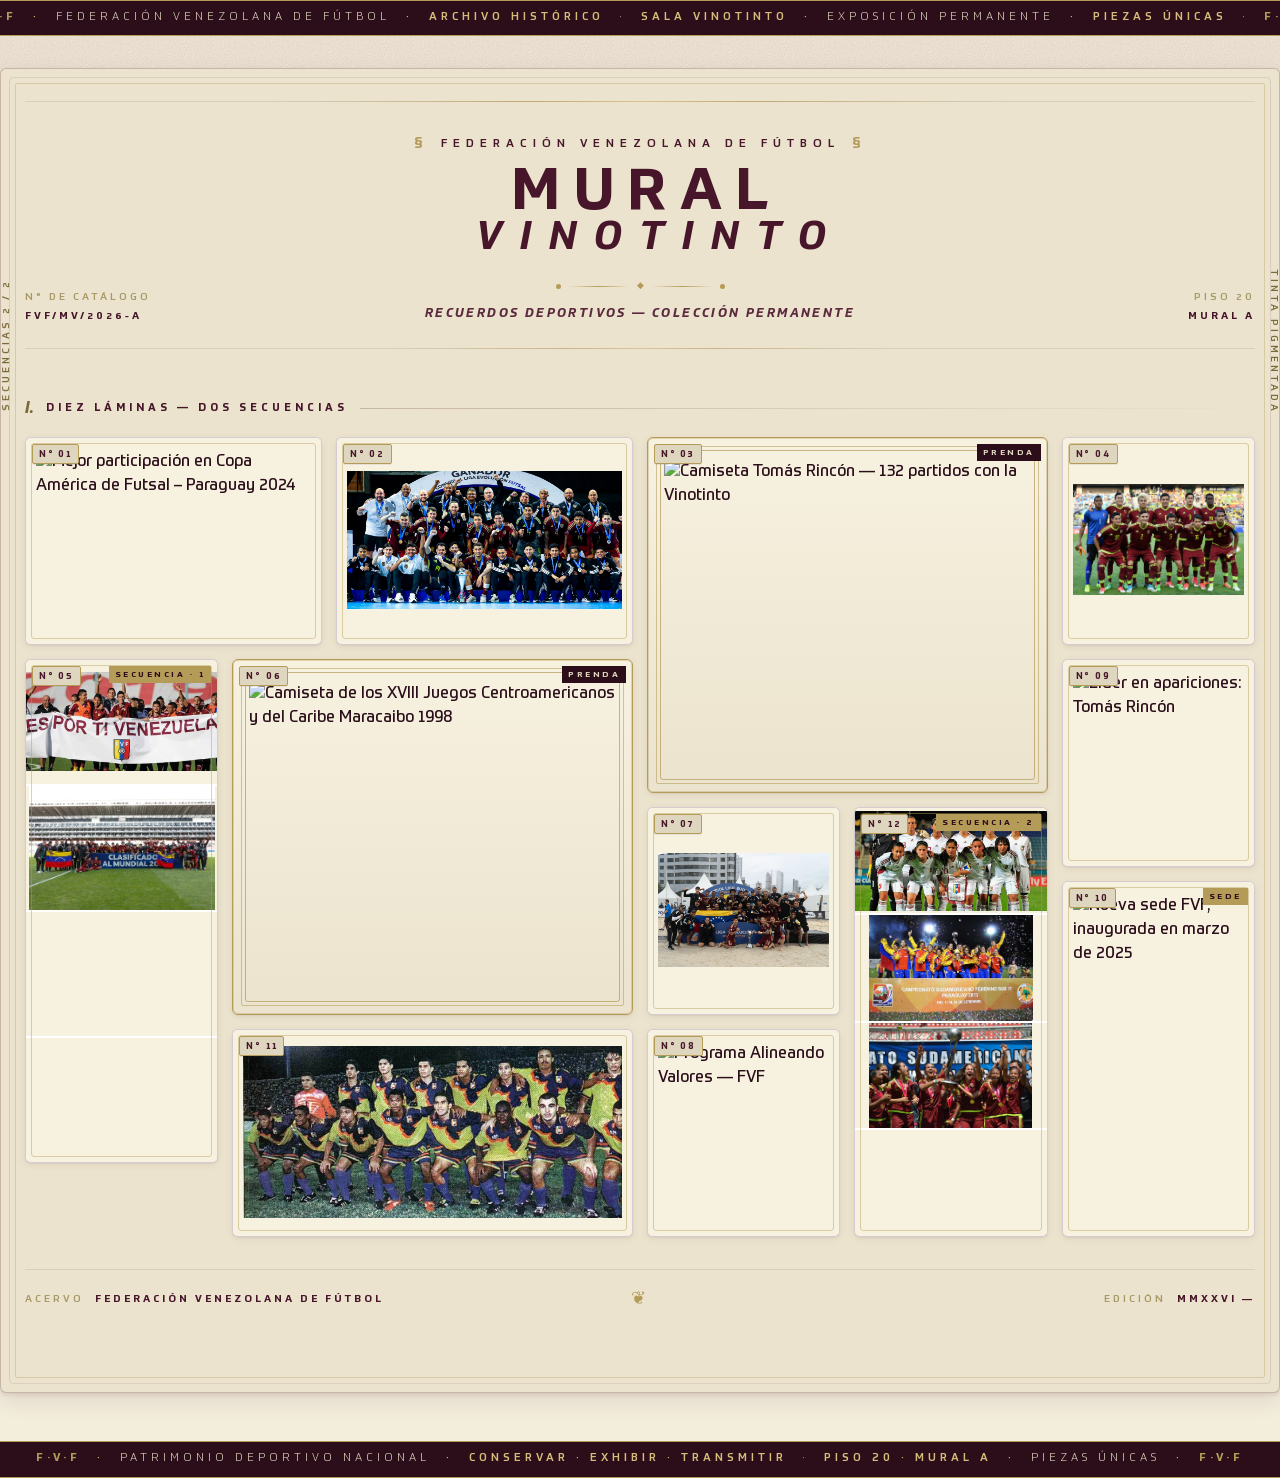
==== commit 6d2bcf47: "Change MMXXIV to MMXXVI in both index files" ====
--- a/index.html
+++ b/index.html
@@ -179,7 +179,7 @@
             </div>
             <div class="archive-footer__col archive-footer__col--right">
                 <span class="footer-key">Edición</span>
-                <span class="footer-val">MMXXIV &mdash;</span>
+                <span class="footer-val">MMXXVI &mdash;</span>
             </div>
         </footer>
 
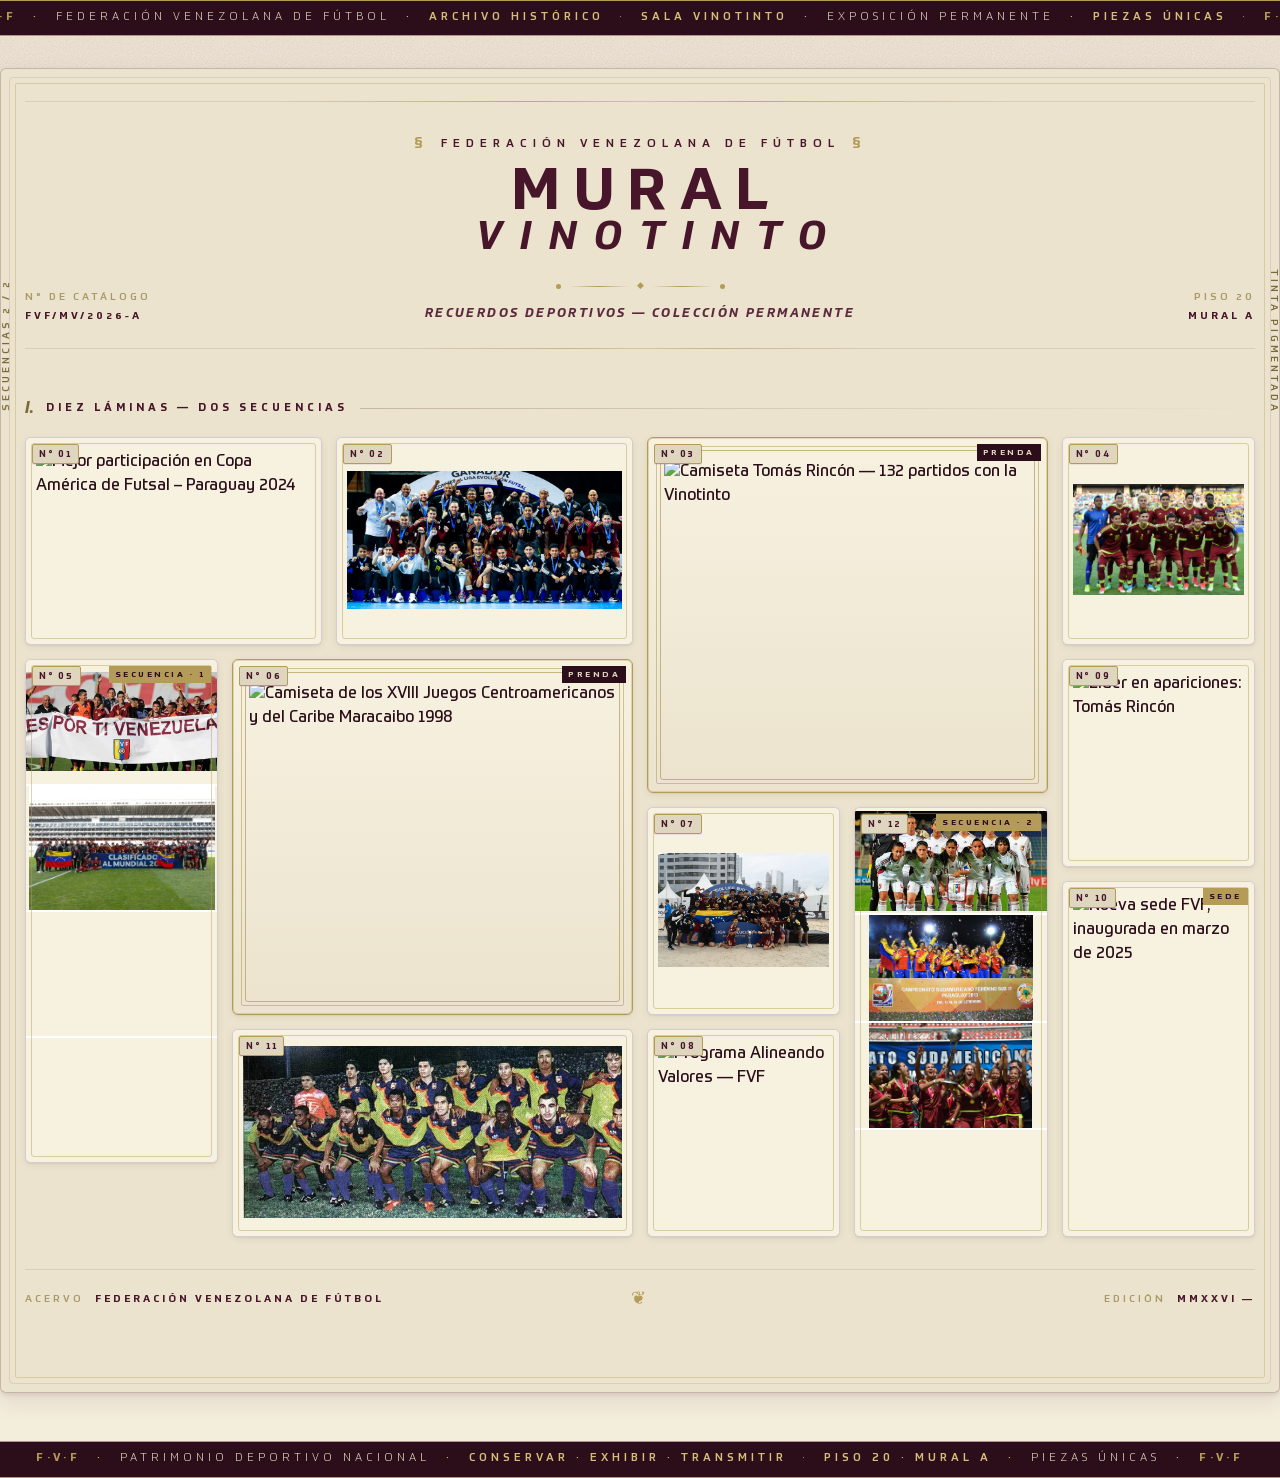
==== commit a24d4d1f: "Optimize images: WebP versions + lazy loading - Compress PNGs (resize to max 1600px wide) - Generate" ====
--- a/index.html
+++ b/index.html
@@ -92,23 +92,23 @@
 
             <figure class="panel panel-1" data-category="teams" data-plate="01" data-title="Mejor participación en Copa América de Futsal – Paraguay 2024" data-desc="Durante la celebración de la edición 2024 de la Copa América de Futsal de la CONMEBOL, la Selección Nacional de Venezuela alcanzó la mejor clasificación de toda su historia en la disciplina al adjudicarse la medalla de bronce. El equipo venezolano logró asegurar el tercer lugar del certamen continental luego de obtener una victoria frente a Paraguay, país anfitrión del campeonato, imponiéndose en el encuentro decisivo con un resultado de 4-1.">
                 <span class="plate-number" aria-hidden="true">N°&nbsp;01</span>
-                <img src="images/FOTO1.png" alt="Mejor participación en Copa América de Futsal – Paraguay 2024">
+                <img loading="lazy" src="images/FOTO1.png" alt="Mejor participación en Copa América de Futsal – Paraguay 2024">
             </figure>
 
             <figure class="panel panel-2" data-category="teams" data-plate="02" data-title="Subcampeonato de Liga Evolución Fútbol Sala 2025 Zona Norte en Caracas" data-desc="Durante el desarrollo de la CONMEBOL Liga Evolución de Futsal, torneo que se celebró en la ciudad de Caracas en noviembre de 2025, la Selección Nacional de Venezuela se alzó con la medalla de plata tras finalizar en la segunda posición de la clasificación general. Esta competición oficial de la disciplina congregó a las distintas selecciones de futsal pertenecientes a los países que integran la Zona Norte del continente, estableciendo de manera formal este segundo lugar en el podio como el registro estadístico definitivo del equipo venezolano en dicha edición del certamen regional.">
                 <span class="plate-number" aria-hidden="true">N°&nbsp;02</span>
-                <img src="images/FOTO2.png" alt="Subcampeonato de Liga Evolución Fútbol Sala 2025 Zona Norte en Caracas">
+                <img loading="lazy" src="images/FOTO2.png" alt="Subcampeonato de Liga Evolución Fútbol Sala 2025 Zona Norte en Caracas">
             </figure>
 
             <figure class="panel panel-3 panel-jersey" data-category="jerseys" data-plate="03" data-title="Camiseta Tomás Rincón" data-desc="Tomás Rincón alcanzó la cifra de 132 partidos oficiales con la Selección Nacional absoluta.">
                 <span class="plate-number" aria-hidden="true">N°&nbsp;03</span>
                 <span class="plate-tag">PRENDA</span>
-                <img src="images/Camiseta4.png" alt="Camiseta Tomás Rincón — 132 partidos con la Vinotinto">
+                <img loading="lazy" src="images/Camiseta4.png" alt="Camiseta Tomás Rincón — 132 partidos con la Vinotinto">
             </figure>
 
             <figure class="panel panel-4" data-category="teams" data-plate="04" data-title="Final de Copa Mundial sub 20 - Corea del Sur 2017" data-desc="El 11 de junio de 2017 se registró el principal hito estadístico en el historial balompédico del país cuando la Selección Nacional Sub-20 de Venezuela disputó la final de la Copa Mundial de la FIFA de dicha categoría, celebrada en la República de Corea. Bajo la dirección técnica de Rafael Dudamel, el combinado juvenil obtuvo el subcampeonato mundial tras medirse en el partido definitivo ante el seleccionado de Inglaterra en el Estadio de Suwon, encuentro que finalizó con un marcador adverso de 1-0. A lo largo del torneo, el equipo venezolano lideró el Grupo B de la fase inicial al acumular nueve puntos de nueve posibles, producto de sus victorias ante Alemania (2-0), Vanuatu (7-0) y México (1-0), con un balance de diez goles a favor y ninguno en contra. En las etapas de eliminación directa, la delegación superó a Japón en octavos de final por un marcador de 1-0 en prórroga, a Estados Unidos en cuartos de final por 2-1 también en tiempo extra, y a Uruguay en la semifinal tras imponerse 4-3 en la tanda de penaltis luego de un empate 1-1 en el tiempo reglamentario. Este resultado se mantiene como la posición más alta alcanzada por una representación masculina venezolana en certámenes oficiales organizados por el ente rector del fútbol internacional.">
                 <span class="plate-number" aria-hidden="true">N°&nbsp;04</span>
-                <img src="images/foto3.png" alt="Final Copa Mundial sub 20 - Corea del Sur 2017">
+                <img loading="lazy" src="images/foto3.png" alt="Final Copa Mundial sub 20 - Corea del Sur 2017">
             </figure>
 
             <figure class="panel panel-5 panel-stack" data-category="events" data-plate="05" data-title="Clasificaciones a Mundiales sub 17- 2013,2023,2025,2026" data-desc="El historial de la Selección Nacional masculina en la categoría documenta un proceso de consolidación internacional que abarca cuatro generaciones mundialistas. El camino inició en Emiratos Árabes Unidos 2013 (1), donde el combinado nacional hizo su debut absoluto en la competencia tras lograr el subcampeonato suramericano; en dicha cita global, el equipo finalizó su participación en la fase de grupos tras enfrentar a los combinados de Túnez, Japón y Rusia. Una década más tarde, en Indonesia 2023 (2), Venezuela firmó su mejor rendimiento estadístico en el certamen al trascender por primera vez a los octavos de final, logrando una victoria ante Nueva Zelanda y un empate frente a Alemania antes de culminar la campaña ante Argentina. Dos años después, en Catar 2025 (3) celebrada bajo el nuevo formato de competencia de la FIFA, la Selección Nacional dirigida por Oswaldo Vizcarrondo firmó una destacada fase de grupos, finalizando como líder invicta del Grupo E con 7 puntos, incluyendo una histórica victoria ante la selección de Inglaterra por 3-0. Este avance estableció el estándar de regularidad que permitió encadenar presencias consecutivas en la élite formativa, sellando en abril del 2026 una nueva clasificación al mundial de la categoría, Catar 2026 (4). Este recorrido integral rinde reconocimiento a la continuidad del proyecto de selecciones y al posicionamiento sistemático del fútbol juvenil venezolano en el escenario de la FIFA.">
@@ -123,38 +123,38 @@
             <figure class="panel panel-6 panel-jersey" data-category="jerseys" data-plate="06" data-title="Camiseta de los XVIII Juegos Centroamericanos y del Caribe Maracaibo 1998" data-desc="Camiseta de los XVIII Juegos Centroamericanos y del Caribe Maracaibo 1998">
                 <span class="plate-number" aria-hidden="true">N°&nbsp;06</span>
                 <span class="plate-tag">PRENDA</span>
-                <img src="images/Camiseta6.png" alt="Camiseta de los XVIII Juegos Centroamericanos y del Caribe Maracaibo 1998">
+                <img loading="lazy" src="images/Camiseta6.png" alt="Camiseta de los XVIII Juegos Centroamericanos y del Caribe Maracaibo 1998">
             </figure>
 
             <figure class="panel panel-7" data-category="teams" data-plate="07" data-title="Medalla de plata Fútbol Playa de la Liga Evolución 2025" data-desc="Durante la celebración de la CONMEBOL Liga Evolución de Fútbol Playa 2025, llevada a cabo en la ciudad de Santa Marta, Colombia, la Selección Nacional de Venezuela se adjudicó el subcampeonato del torneo. Este resultado ubicó al combinado venezolano en la segunda posición de la clasificación general de la justa regional, registrando formalmente un nuevo podio para el país en esta disciplina dentro de las competiciones oficiales organizadas por el ente rector del fútbol sudamericano.">
                 <span class="plate-number" aria-hidden="true">N°&nbsp;07</span>
-                <img src="images/FOTO7.png" alt="Medalla de plata Fútbol Playa de la Liga Evolución 2025">
+                <img loading="lazy" src="images/FOTO7.png" alt="Medalla de plata Fútbol Playa de la Liga Evolución 2025">
             </figure>
 
             <figure class="panel panel-8" data-category="teams" data-plate="08" data-title="Programa “Alineando Valores”" data-desc="Iniciativa estratégica de transformación social impulsada bajo la gestión del presidente de la FVF, Jorge Giménez, que utiliza el deporte como una herramienta fundamental de educación e integración. Su visión y ejecución han sido determinantes para la formación integral de ciudadanos, promoviendo principios de respeto, inclusión, solidaridad y juego limpio en atletas y representantes. Este programa consolida un legado tangible de compromiso social, fortaleciendo el rol de la institución como agente de cambio positivo en la sociedad venezolana.">
                 <span class="plate-number" aria-hidden="true">N°&nbsp;08</span>
-                <img src="images/FOTO8.png" alt="Programa Alineando Valores — FVF">
+                <img loading="lazy" src="images/FOTO8.png" alt="Programa Alineando Valores — FVF">
             </figure>
 
             <figure class="panel panel-9" data-category="events" data-plate="09" data-title="Líder en apariciones: Tomás Rincón" data-desc="El 24 de marzo de 2024, el mediocampista Tomás Rincón alcanzó la cifra de 132 partidos oficiales con la Selección Nacional absoluta, estableciendo un nuevo récord de presencias en la historia de la Vinotinto. Al superar el registro previo de 131 encuentros perteneciente a Juan Arango, este hito estadístico representa la trayectoria de mayor constancia en el fútbol nacional. Su permanencia en las convocatorias durante más de una década consolida un registro de vigencia y profesionalismo que sirve como referencia para la estructura deportiva de la Federación.">
                 <span class="plate-number" aria-hidden="true">N°&nbsp;09</span>
-                <img src="images/FOTO4.png" alt="Líder en apariciones: Tomás Rincón">
+                <img loading="lazy" src="images/FOTO4.png" alt="Líder en apariciones: Tomás Rincón">
             </figure>
 
             <figure class="panel panel-10" data-category="stadiums" data-plate="10" data-title="Foto de la Nueva Sede" data-desc="La Federación Venezolana de Fútbol (FVF) inauguró oficialmente su nueva sede administrativa el 11 de marzo de 2025. Esta moderna instalación reemplaza a la antigua sede ubicada en Sabana Grande. Con una extensión de 4.302 m2 distribuidos en cuatro pisos en su primera fase. La sede albergará más de 270 puestos de trabajo en un espacio diseñado bajo un concepto abierto. Entre sus principales innovaciones se incluyen un centro de monitoreo del fútbol, una sala de seguridad de la información y un archivo moderno para la conservación de documentos clave. La inauguración de esta sede representa un paso significativo para la FVF y el fútbol venezolano. No solo es una mejora en infraestructura, sino un compromiso con el crecimiento y la profesionalización del deporte en el país.">
                 <span class="plate-number" aria-hidden="true">N°&nbsp;10</span>
                 <span class="plate-tag plate-tag--alt">SEDE</span>
-                <img src="images/FOTO10.png" alt="Nueva sede FVF, inaugurada en marzo de 2025">
+                <img loading="lazy" src="images/FOTO10.png" alt="Nueva sede FVF, inaugurada en marzo de 2025">
             </figure>
 
             <figure class="panel panel-11" data-category="teams" data-plate="11" data-title="Campeones de los XVIII Juegos Centroamericanos y del Caribe Maracaibo 1998" data-desc="En el marco de los XVIII Juegos Centroamericanos y del Caribe, celebrados en la ciudad de Maracaibo en 1998, la Selección Nacional de Venezuela obtuvo la medalla de oro en la disciplina de fútbol masculino. Bajo la dirección técnica del entrenador Lino Alonso, el combinado venezolano consolidó este logro tras superar a la selección de México con un marcador de 3-1 en el partido definitivo disputado el 21 de agosto. Esta victoria representó la segunda presea dorada en la historia del país dentro de esta justa deportiva regional, sumándose al primer lugar obtenido en la edición de La Habana 1982.">
                 <span class="plate-number" aria-hidden="true">N°&nbsp;11</span>
-                <img src="images/FOTO6.png" alt="Campeones de los XVIII Juegos Centroamericanos y del Caribe Maracaibo 1998">
+                <img loading="lazy" src="images/FOTO6.png" alt="Campeones de los XVIII Juegos Centroamericanos y del Caribe Maracaibo 1998">
             </figure>
 
             <figure class="panel panel-extra panel-extra-1" data-category="events" data-plate="12" data-title="Anotación" data-desc="Placa complementaria.">
                 <span class="plate-number" aria-hidden="true">N°&nbsp;12</span>
-                <img src="images/FOTO4.png" alt="Foto extra">
+                <img loading="lazy" src="images/FOTO4.png" alt="Foto extra">
             </figure>
 
             <figure class="panel panel-extra panel-stack panel-extra-stack" data-category="events" data-plate="12" data-title="Clasificaciones a Mundiales Femeninos Sub-17 2010 · 2013 · 2016 · 2026" data-desc="La Selección Nacional Femenina Sub-17 de Venezuela ha concretado su clasificación a la Copa Mundial de la FIFA de la categoría en cuatro ediciones, estableciendo un registro histórico de participaciones para el país dentro de esta disciplina. El debut oficial en la competición se produjo durante la edición de Trinidad y Tobago 2010. En dicho torneo, la escuadra venezolana integró el Grupo C junto a los seleccionados de España, Japón y Nueva Zelanda, obteniendo una victoria por 2-1 frente al combinado neozelandés y culminando su primera actuación mundialista en la fase de grupos con tres puntos acumulados. Posteriormente, el combinado nacional alcanzó las posiciones más altas de su historial al obtener el cuarto lugar de la clasificación general, de forma consecutiva, en las justas de Costa Rica 2014 y Jordania 2016. En la edición costarricense, el equipo superó la primera ronda como líder invicto de su grupo tras enfrentarse a Italia, Gales y la selección anfitriona, avanzando hasta las semifinales del torneo. Por su parte, en el certamen celebrado en territorio jordano, la delegación superó la fase inicial tras medirse ante Alemania, Canadá y Camerún, avanzando nuevamente en las rondas de eliminación directa hasta disputar el partido por el tercer puesto. Ambas actuaciones representan, hasta la fecha, la ubicación estadística más alta lograda por una selección venezolana en los torneos femeninos organizados por la FIFA. Tras una década de ausencia en la fase final de este certamen continental, la delegación oficializó su cuarta clasificación para la Copa del Mundo de Marruecos 2026 tras su desempeño en el Campeonato Sudamericano de la categoría. Este resultado confirma el retorno formal del equipo venezolano al máximo torneo internacional de su división, sumando una nueva inscripción oficial en los registros estadísticos de la institución.">
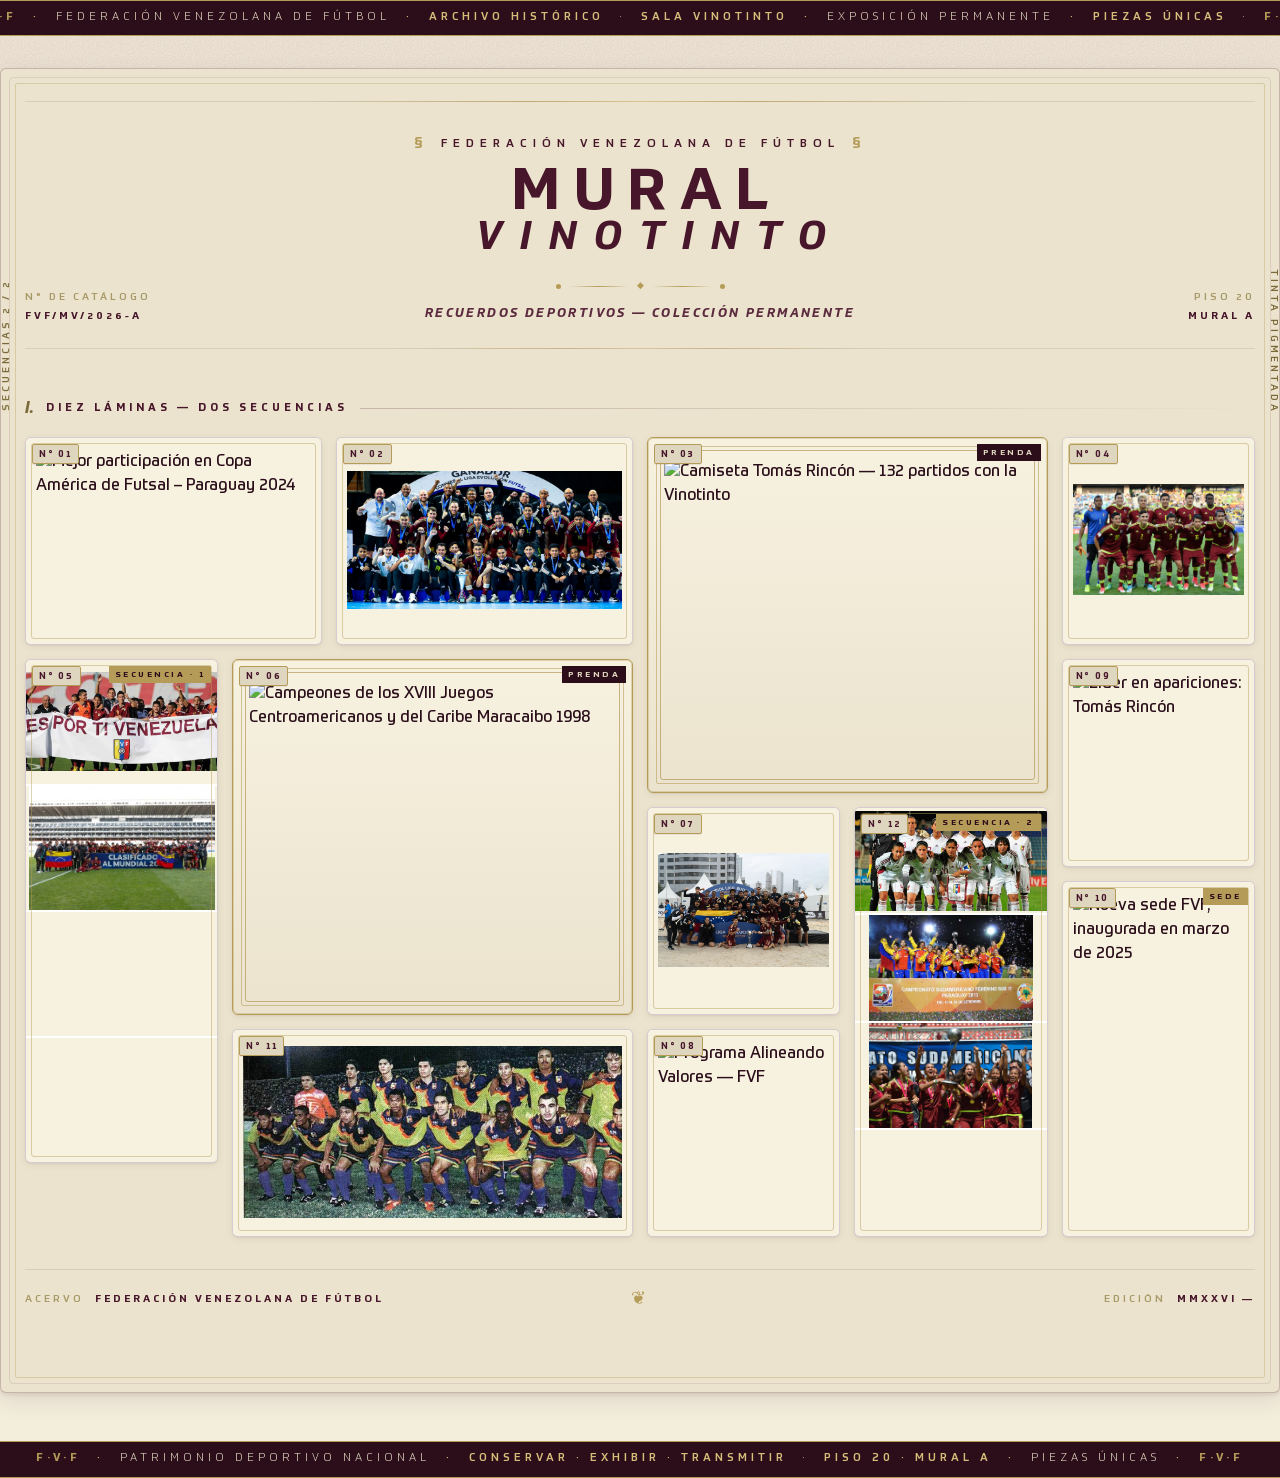
==== commit ce151840: "Update plate 6: Campeones de los XVIII Juegos Centroamericanos 1998" ====
--- a/index.html
+++ b/index.html
@@ -120,10 +120,10 @@
                 <div class="stack-item" style="background-image:url('images/FOTO5_4_.png')"></div>
             </figure>
 
-            <figure class="panel panel-6 panel-jersey" data-category="jerseys" data-plate="06" data-title="Camiseta de los XVIII Juegos Centroamericanos y del Caribe Maracaibo 1998" data-desc="Camiseta de los XVIII Juegos Centroamericanos y del Caribe Maracaibo 1998">
+            <figure class="panel panel-6 panel-jersey" data-category="jerseys" data-plate="06" data-title="Campeones de los XVIII Juegos Centroamericanos y del Caribe Maracaibo 1998" data-desc="En el marco de los XVIII Juegos Centroamericanos y del Caribe, celebrados en la ciudad de Maracaibo en 1998, la Selección Nacional de Venezuela obtuvo la medalla de oro en la disciplina de fútbol masculino. Bajo la dirección técnica del entrenador Lino Alonso, el combinado venezolano consolidó este logro tras superar a la selección de México con un marcador de 3-1 en el partido definitivo disputado el 21 de agosto. Esta victoria representó la segunda presea dorada en la historia del país dentro de esta justa deportiva regional, sumándose al primer lugar obtenido en la edición de La Habana 1982.">
                 <span class="plate-number" aria-hidden="true">N°&nbsp;06</span>
                 <span class="plate-tag">PRENDA</span>
-                <img loading="lazy" src="images/Camiseta6.png" alt="Camiseta de los XVIII Juegos Centroamericanos y del Caribe Maracaibo 1998">
+                <img loading="lazy" src="images/Camiseta6.png" alt="Campeones de los XVIII Juegos Centroamericanos y del Caribe Maracaibo 1998">
             </figure>
 
             <figure class="panel panel-7" data-category="teams" data-plate="07" data-title="Medalla de plata Fútbol Playa de la Liga Evolución 2025" data-desc="Durante la celebración de la CONMEBOL Liga Evolución de Fútbol Playa 2025, llevada a cabo en la ciudad de Santa Marta, Colombia, la Selección Nacional de Venezuela se adjudicó el subcampeonato del torneo. Este resultado ubicó al combinado venezolano en la segunda posición de la clasificación general de la justa regional, registrando formalmente un nuevo podio para el país en esta disciplina dentro de las competiciones oficiales organizadas por el ente rector del fútbol sudamericano.">
@@ -206,13 +206,16 @@
 
 <div class="lightbox" id="lightbox" role="dialog" aria-modal="true" aria-hidden="true">
     <button class="lightbox-close" id="lightboxClose" aria-label="Cerrar vista ampliada">&times;</button>
+    <button class="lightbox-nav lightbox-nav--prev" id="lightboxPrev" aria-label="Imagen anterior">&#8249;</button>
+    <button class="lightbox-nav lightbox-nav--next" id="lightboxNext" aria-label="Imagen siguiente">&#8250;</button>
     <figure class="lightbox-content">
         <div class="lightbox-frame">
             <span class="lightbox-plate" id="lightboxPlate"></span>
             <img id="lightboxImg" src="" alt="">
+            <span class="lightbox-counter" id="lightboxCounter"></span>
         </div>
         <figcaption>
-            <p class="lightbox-eyebrow" id="lightboxEyebrow">Placa del archivo</p>
+            <p class="lightbox-eyebrow" id="lightboxEyebrow"></p>
             <h2 id="lightboxTitle"></h2>
             <p id="lightboxDesc"></p>
         </figcaption>
--- a/styles.css
+++ b/styles.css
@@ -841,6 +841,56 @@
     color: var(--oro-claro);
 }
 
+/* Navegación de lightbox (secuencias) */
+.lightbox-nav {
+    position: absolute;
+    top: 50%;
+    transform: translateY(-50%);
+    font-size: 2.4rem;
+    color: var(--oro-claro);
+    width: 52px;
+    height: 52px;
+    display: flex;
+    align-items: center;
+    justify-content: center;
+    border-radius: 50%;
+    background: rgba(28, 13, 26, 0.6);
+    border: 1px solid var(--oro);
+    transition: background 0.25s ease, transform 0.3s ease, border-color 0.25s ease;
+    line-height: 1;
+    z-index: 1001;
+    font-family: var(--font-display);
+}
+.lightbox-nav--prev { left: 24px; }
+.lightbox-nav--next { right: 24px; }
+.lightbox-nav:hover {
+    background: var(--vino);
+    border-color: var(--oro-claro);
+    color: var(--oro-claro);
+}
+.lightbox-nav--prev:hover { transform: translateY(-50%) translateX(-3px); }
+.lightbox-nav--next:hover { transform: translateY(-50%) translateX(3px); }
+.lightbox-nav[hidden] { display: none; }
+
+.lightbox-counter {
+    position: absolute;
+    bottom: -14px;
+    left: 50%;
+    transform: translateX(-50%);
+    background: var(--vino-oscuro);
+    color: var(--oro-claro);
+    font-family: var(--font-display);
+    font-size: 0.65rem;
+    letter-spacing: 3px;
+    text-transform: uppercase;
+    padding: 4px 14px;
+    z-index: 2;
+    font-weight: 700;
+    border: 1px solid var(--oro);
+    border-radius: 2px;
+}
+.lightbox-counter[hidden] { display: none; }
+
 /* ============================================
    ANIMACIONES — entrada cinematográfica
    ============================================ */
@@ -916,31 +966,45 @@
 
     .margin-note { display: none; }
 
-    /* En tablet pasamos a una rejilla de 6 columnas con filas
-       explícitas no superpuestas: cada panel ocupa su propia
-       banda horizontal sin pisar al vecino. */
+    /* En tablet apilamos todo en una columna para que cada imagen
+       quede una debajo de la otra, sin superposiciones. */
     .mural-grid {
-        grid-template-columns: repeat(6, 1fr);
-        grid-auto-rows: 70px;
+        display: flex;
+        flex-direction: column;
         gap: 10px;
     }
 
-    .panel-1   { grid-column: 1 / span 3; grid-row: 1  / span 3; }
-    .panel-2   { grid-column: 4 / span 3; grid-row: 1  / span 3; }
-    .panel-3   { grid-column: 1 / span 3; grid-row: 4  / span 5; }
-    .panel-4   { grid-column: 4 / span 3; grid-row: 4  / span 3; }
-    .panel-5   { grid-column: 1 / span 2; grid-row: 9  / span 6; }
-    .panel-6   { grid-column: 3 / span 4; grid-row: 9  / span 5; }
-    .panel-7   { grid-column: 1 / span 6; grid-row: 15 / span 2; }
-    .panel-8   { grid-column: 4 / span 3; grid-row: 7  / span 2; }
-    .panel-9   { grid-column: 1 / span 3; grid-row: 17 / span 2; }
-    .panel-10  { grid-column: 4 / span 3; grid-row: 17 / span 2; }
-    .panel-11  { grid-column: 1 / span 6; grid-row: 19 / span 2; }
-
-    .panel-extra-stack {
-        grid-column: 1 / span 6;
-        grid-row: 21 / span 5;
-        flex-direction: row;
+    .panel,
+    .panel-1, .panel-2, .panel-3, .panel-4, .panel-5,
+    .panel-6, .panel-7, .panel-8, .panel-9, .panel-10, .panel-11,
+    .panel-extra-1, .panel-extra-stack {
+        grid-column: auto;
+        grid-row: auto;
+        width: 100%;
+        height: auto;
+        aspect-ratio: 4 / 3;
+    }
+
+    .panel img {
+        width: 100%;
+        height: 100%;
+        object-fit: contain;
+        padding: 14px;
+    }
+
+    .panel-jersey { aspect-ratio: 3 / 4; }
+
+    .panel-stack {
+        aspect-ratio: auto;
+        display: flex;
+        flex-direction: column;
+        gap: 2px;
+        height: auto;
+    }
+    .panel-stack .stack-item {
+        width: 100%;
+        aspect-ratio: 4 / 3;
+        background-size: contain;
     }
 }
 
@@ -954,8 +1018,9 @@
     .title-line--2 { letter-spacing: 10px; padding-left: 10px; }
     .title-line--2 em { letter-spacing: 8px; padding-left: 8px; }
 
-    /* En móvil abandonamos el grid y apilamos en una columna.
-       Así cada panel ocupa su propia fila sin superposiciones. */
+    /* En móvil mostramos cada panel como una "secuencia 1": la imagen
+       ocupa todo el ancho con object-fit: contain, y el panel crece
+       según la proporción natural de la imagen (aspect-ratio). */
     .mural-grid {
         display: flex;
         flex-direction: column;
@@ -970,14 +1035,34 @@
         grid-row: auto;
         width: 100%;
         flex: 0 0 auto;
-    }
-
-    .panel-1, .panel-2, .panel-4, .panel-7, .panel-8, .panel-9, .panel-10, .panel-11 {
-        height: 220px;
-    }
-    .panel-3, .panel-6, .panel-jersey { height: 320px; }
-    .panel-5            { height: 360px; }
-    .panel-extra-stack  { height: 520px; }
+        height: auto;
+        aspect-ratio: 4 / 3;
+    }
+
+    /* Imágenes a todo el ancho, contenidas, como los stack-item de secuencia 1 */
+    .panel img {
+        width: 100%;
+        height: 100%;
+        object-fit: contain;
+        padding: 14px;
+    }
+
+    /* Jerseys: más altos para mantener proporción */
+    .panel-jersey { aspect-ratio: 3 / 4; }
+
+    /* Secuencias (panel-stack): imagenes apiladas en columna, ancho completo */
+    .panel-stack {
+        aspect-ratio: auto;
+        display: flex;
+        flex-direction: column;
+        gap: 2px;
+        height: auto;
+    }
+    .panel-stack .stack-item {
+        width: 100%;
+        aspect-ratio: 4 / 3;
+        background-size: contain;
+    }
 
     .archive-footer {
         grid-template-columns: 1fr;
